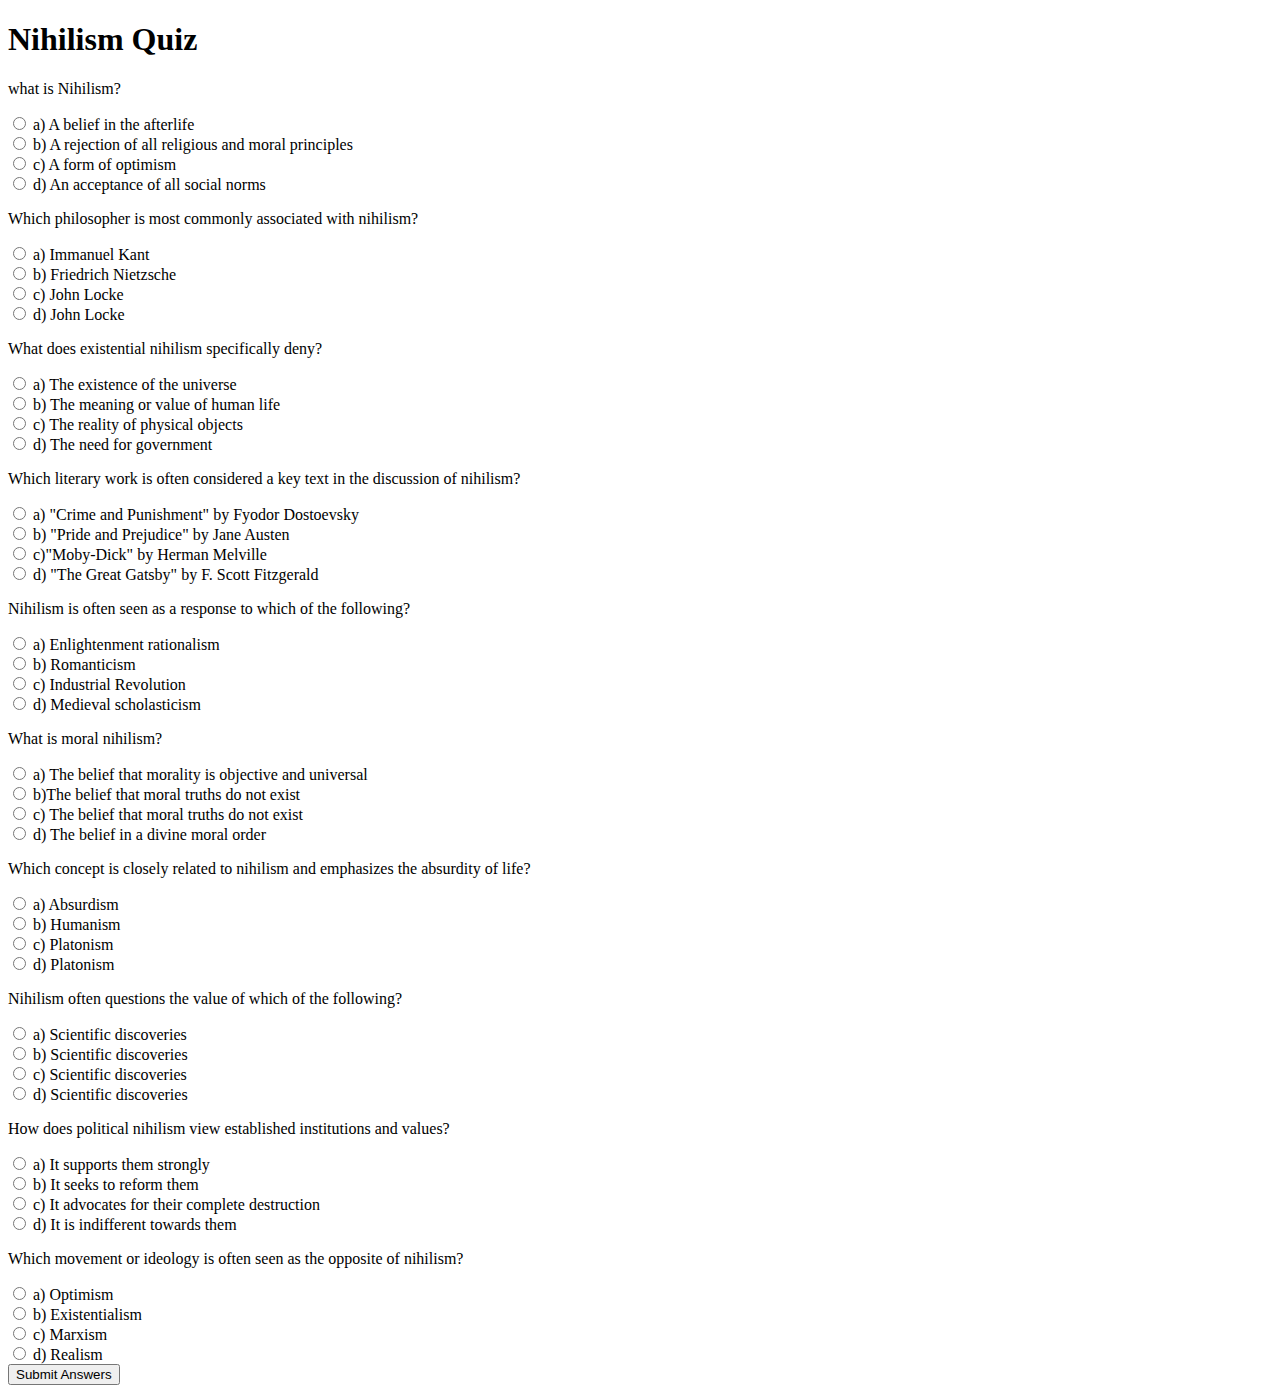
==== html.html @ e585e772 "Add files via upload" ====
<!DOCTYPE html>
<html lang="en">
<head>
  <meta charset="UTF-8">
  <meta name="viewport" content="width=device-width, initial-scale=1.0">
  <title>Basic Web Quiz</title>
</head>
<body>
  <h1>Nihilism Quiz</h1>
  <div id="quiz">
    <!-- Question 1 -->
    <div id="question1">
      <p>what is Nihilism?</p>
      <input type="radio" id="q1a" name="question1" value="a">
      <label for="q1a">a) A belief in the afterlife</label><br>
      <input type="radio" id="q1b" name="question1" value="b">
      <label for="q1b">b) A rejection of all religious and moral principles</label><br>
      <input type="radio" id="q1c" name="question1" value="c">
      <label for="q1c">c) A form of optimism</label><br>
      <input type="radio" id="q1d" name="question1" value="d">
      <label for="q1d">d) An acceptance of all social norms</label>
    </div>

    <!-- Question 2 -->
    <div id="question2">
      <p>Which philosopher is most commonly associated with nihilism?</p>
      <input type="radio" id="q2a" name="question2" value="a">
      <label for="q2a">a) Immanuel Kant</label><br>
      <input type="radio" id="q2b" name="question2" value="b">
      <label for="q2b">b) Friedrich Nietzsche</label><br>
      <input type="radio" id="q2c" name="question2" value="c">
      <label for="q2c">c) John Locke</label><br>
      <input type="radio" id="q2d" name="question2" value="d">
      <label for="q2d">d) John Locke</label>
    </div>

    <!-- Question 3 -->
    <div id="question3">
      <p>What does existential nihilism specifically deny?</p>
      <input type="radio" id="q3a" name="question3" value="a">
      <label for="q3a">a) The existence of the universe</label><br>
      <input type="radio" id="q3b" name="question3" value="b">
      <label for="q3b">b) The meaning or value of human life</label><br>
      <input type="radio" id="q3c" name="question3" value="c">
      <label for="q3c">c) The reality of physical objects</label><br>
      <input type="radio" id="q3d" name="question3" value="d">
      <label for="q3d">d) The need for government</label>
    </div>

    <!-- Question 4 -->
    <div id="question4">
      <p>Which literary work is often considered a key text in the discussion of nihilism?</p>
      <input type="radio" id="q4a" name="question4" value="a">
      <label for="q4a">a) "Crime and Punishment" by Fyodor Dostoevsky</label><br>
      <input type="radio" id="q4b" name="question4" value="b">
      <label for="q4b">b) "Pride and Prejudice" by Jane Austen</label><br>
      <input type="radio" id="q4c" name="question4" value="c">
      <label for="q4c">c)"Moby-Dick" by Herman Melville</label><br>
      <input type="radio" id="q4d" name="question4" value="d">
      <label for="q4d">d) "The Great Gatsby" by F. Scott Fitzgerald</label>
    </div>

    <!-- Question 5 -->
    <div id="question5">
      <p>Nihilism is often seen as a response to which of the following?</p>
      <input type="radio" id="q5a" name="question5" value="a">
      <label for="q5a">a) Enlightenment rationalism</label><br>
      <input type="radio" id="q5b" name="question5" value="b">
      <label for="q5b">b) Romanticism</label><br>
      <input type="radio" id="q5c" name="question5" value="c">
      <label for="q5c">c) Industrial Revolution</label><br>
      <input type="radio" id="q5d" name="question5" value="d">
      <label for="q5d">d) Medieval scholasticism</label>
    </div>

    <!-- Question 6 -->
    <div id="question6">
      <p>What is moral nihilism?</p>
      <input type="radio" id="q6a" name="question6" value="a">
      <label for="q6a">a) The belief that morality is objective and universal</label><br>
      <input type="radio" id="q6b" name="question6" value="b">
      <label for="q6b">b)The belief that moral truths do not exist</label><br>
      <input type="radio" id="q6c" name="question6" value="c">
      <label for="q6c">c) The belief that moral truths do not exist</label><br>
      <input type="radio" id="q6d" name="question6" value="d">
      <label for="q6d">d) The belief in a divine moral order</label>
    </div>

    <!--Question 7-->
    <div id="question7">
        <p>Which concept is closely related to nihilism and emphasizes the absurdity of life?</p>
        <input type="radio" id="q6a" name="question6" value="a">
        <label for="q6a">a) Absurdism</label><br>
        <input type="radio" id="q6b" name="question6" value="b">
        <label for="q6b">b) Humanism</label><br>
        <input type="radio" id="q6c" name="question6" value="c">
        <label for="q6c">c) Platonism</label><br>
        <input type="radio" id="q6d" name="question6" value="d">
        <label for="q6d">d) Platonism</label>
      </div>

    <!--Question 8-->
    <div id="question8">
        <p>Nihilism often questions the value of which of the following?</p>
        <input type="radio" id="q6a" name="question6" value="a">
        <label for="q6a">a) Scientific discoveries</label><br>
        <input type="radio" id="q6b" name="question6" value="b">
        <label for="q6b">b) Scientific discoveries</label><br>
        <input type="radio" id="q6c" name="question6" value="c">
        <label for="q6c">c) Scientific discoveries</label><br>
        <input type="radio" id="q6d" name="question6" value="d">
        <label for="q6d">d) Scientific discoveries</label>
      </div>

    <!--Questio 9--> 
    <div id="question9">
        <p>How does political nihilism view established institutions and values?</p>
        <input type="radio" id="q6a" name="question6" value="a">
        <label for="q6a">a) It supports them strongly</label><br>
        <input type="radio" id="q6b" name="question6" value="b">
        <label for="q6b">b) It seeks to reform them</label><br>
        <input type="radio" id="q6c" name="question6" value="c">
        <label for="q6c">c) It advocates for their complete destruction</label><br>
        <input type="radio" id="q6d" name="question6" value="d">
        <label for="q6d">d) It is indifferent towards them</label>
      </div>
      
    <!--question 10-->
    <div id="question10">
        <p>Which movement or ideology is often seen as the opposite of nihilism?</p>
        <input type="radio" id="q6a" name="question6" value="a">
        <label for="q6a">a) Optimism</label><br>
        <input type="radio" id="q6b" name="question6" value="b">
        <label for="q6b">b) Existentialism</label><br>
        <input type="radio" id="q6c" name="question6" value="c">
        <label for="q6c">c) Marxism</label><br>
        <input type="radio" id="q6d" name="question6" value="d">
        <label for="q6d">d) Realism</label>
      </div>
      
     
  </div>

  <button id="submit">Submit Answers</button>
  <div id="score" style="display: none;">
    Your score: <span id="scoreValue"></span>
  </div>
</body>
</html>
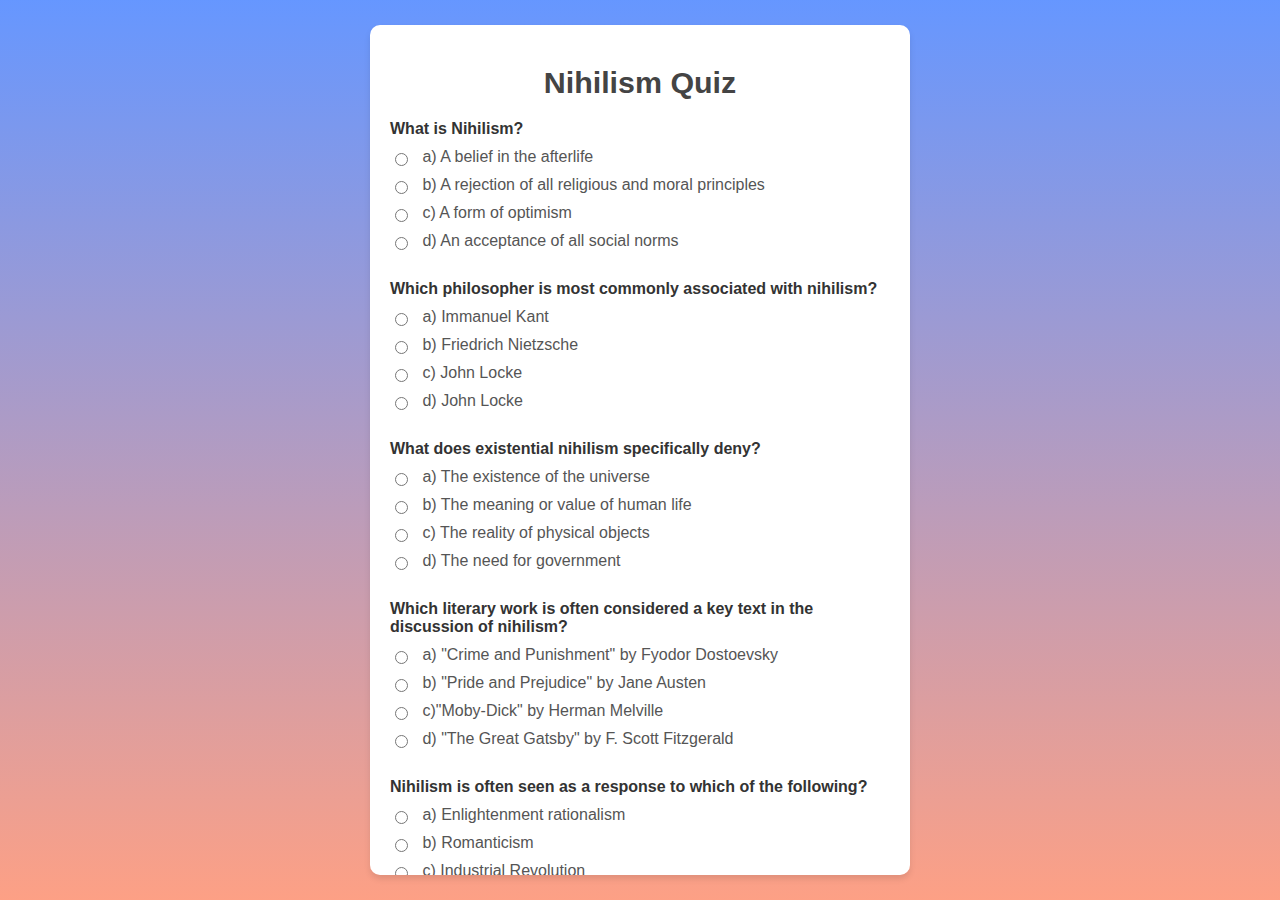
==== commit 4573d513: "Merge pull request #2 from Abdul-555/Abdul" ====
--- a/html.html
+++ b/html.html
@@ -3,147 +3,150 @@
 <head>
   <meta charset="UTF-8">
   <meta name="viewport" content="width=device-width, initial-scale=1.0">
+  <link rel="stylesheet" href="quiz.css">
   <title>Basic Web Quiz</title>
 </head>
 <body>
-  <h1>Nihilism Quiz</h1>
-  <div id="quiz">
-    <!-- Question 1 -->
-    <div id="question1">
-      <p>what is Nihilism?</p>
-      <input type="radio" id="q1a" name="question1" value="a">
-      <label for="q1a">a) A belief in the afterlife</label><br>
-      <input type="radio" id="q1b" name="question1" value="b">
-      <label for="q1b">b) A rejection of all religious and moral principles</label><br>
-      <input type="radio" id="q1c" name="question1" value="c">
-      <label for="q1c">c) A form of optimism</label><br>
-      <input type="radio" id="q1d" name="question1" value="d">
-      <label for="q1d">d) An acceptance of all social norms</label>
+  <div class="container">
+    <h1>Nihilism Quiz</h1>
+    <div id="quiz">
+      <!-- Question 1 -->
+      <div id="question1">
+        <p>What is Nihilism?</p>
+        <input type="radio" id="q1a" name="question1" value="a">
+        <label for="q1a">a) A belief in the afterlife</label><br>
+        <input type="radio" id="q1b" name="question1" value="b">
+        <label for="q1b">b) A rejection of all religious and moral principles</label><br>
+        <input type="radio" id="q1c" name="question1" value="c">
+        <label for="q1c">c) A form of optimism</label><br>
+        <input type="radio" id="q1d" name="question1" value="d">
+        <label for="q1d">d) An acceptance of all social norms</label>
+      </div>
+
+      <!-- Question 2 -->
+      <div id="question2">
+        <p>Which philosopher is most commonly associated with nihilism?</p>
+        <input type="radio" id="q2a" name="question2" value="a">
+        <label for="q2a">a) Immanuel Kant</label><br>
+        <input type="radio" id="q2b" name="question2" value="b">
+        <label for="q2b">b) Friedrich Nietzsche</label><br>
+        <input type="radio" id="q2c" name="question2" value="c">
+        <label for="q2c">c) John Locke</label><br>
+        <input type="radio" id="q2d" name="question2" value="d">
+        <label for="q2d">d) John Locke</label>
+      </div>
+
+      <!-- Question 3 -->
+      <div id="question3">
+        <p>What does existential nihilism specifically deny?</p>
+        <input type="radio" id="q3a" name="question3" value="a">
+        <label for="q3a">a) The existence of the universe</label><br>
+        <input type="radio" id="q3b" name="question3" value="b">
+        <label for="q3b">b) The meaning or value of human life</label><br>
+        <input type="radio" id="q3c" name="question3" value="c">
+        <label for="q3c">c) The reality of physical objects</label><br>
+        <input type="radio" id="q3d" name="question3" value="d">
+        <label for="q3d">d) The need for government</label>
+      </div>
+
+      <!-- Question 4 -->
+      <div id="question4">
+        <p>Which literary work is often considered a key text in the discussion of nihilism?</p>
+        <input type="radio" id="q4a" name="question4" value="a">
+        <label for="q4a">a) "Crime and Punishment" by Fyodor Dostoevsky</label><br>
+        <input type="radio" id="q4b" name="question4" value="b">
+        <label for="q4b">b) "Pride and Prejudice" by Jane Austen</label><br>
+        <input type="radio" id="q4c" name="question4" value="c">
+        <label for="q4c">c)"Moby-Dick" by Herman Melville</label><br>
+        <input type="radio" id="q4d" name="question4" value="d">
+        <label for="q4d">d) "The Great Gatsby" by F. Scott Fitzgerald</label>
+      </div>
+
+      <!-- Question 5 -->
+      <div id="question5">
+        <p>Nihilism is often seen as a response to which of the following?</p>
+        <input type="radio" id="q5a" name="question5" value="a">
+        <label for="q5a">a) Enlightenment rationalism</label><br>
+        <input type="radio" id="q5b" name="question5" value="b">
+        <label for="q5b">b) Romanticism</label><br>
+        <input type="radio" id="q5c" name="question5" value="c">
+        <label for="q5c">c) Industrial Revolution</label><br>
+        <input type="radio" id="q5d" name="question5" value="d">
+        <label for="q5d">d) Medieval scholasticism</label>
+      </div>
+
+      <!-- Question 6 -->
+      <div id="question6">
+        <p>What is moral nihilism?</p>
+        <input type="radio" id="q6a" name="question6" value="a">
+        <label for="q6a">a) The belief that morality is objective and universal</label><br>
+        <input type="radio" id="q6b" name="question6" value="b">
+        <label for="q6b">b)The belief that moral truths do not exist</label><br>
+        <input type="radio" id="q6c" name="question6" value="c">
+        <label for="q6c">c) The belief that moral truths do not exist</label><br>
+        <input type="radio" id="q6d" name="question6" value="d">
+        <label for="q6d">d) The belief in a divine moral order</label>
+      </div>
+
+      <!--Question 7-->
+      <div id="question7">
+          <p>Which concept is closely related to nihilism and emphasizes the absurdity of life?</p>
+          <input type="radio" id="q6a" name="question6" value="a">
+          <label for="q6a">a) Absurdism</label><br>
+          <input type="radio" id="q6b" name="question6" value="b">
+          <label for="q6b">b) Humanism</label><br>
+          <input type="radio" id="q6c" name="question6" value="c">
+          <label for="q6c">c) Platonism</label><br>
+          <input type="radio" id="q6d" name="question6" value="d">
+          <label for="q6d">d) Platonism</label>
+        </div>
+
+      <!--Question 8-->
+      <div id="question8">
+          <p>Nihilism often questions the value of which of the following?</p>
+          <input type="radio" id="q6a" name="question6" value="a">
+          <label for="q6a">a) Scientific discoveries</label><br>
+          <input type="radio" id="q6b" name="question6" value="b">
+          <label for="q6b">b) Scientific discoveries</label><br>
+          <input type="radio" id="q6c" name="question6" value="c">
+          <label for="q6c">c) Scientific discoveries</label><br>
+          <input type="radio" id="q6d" name="question6" value="d">
+          <label for="q6d">d) Scientific discoveries</label>
+        </div>
+
+      <!--Questio 9--> 
+      <div id="question9">
+          <p>How does political nihilism view established institutions and values?</p>
+          <input type="radio" id="q6a" name="question6" value="a">
+          <label for="q6a">a) It supports them strongly</label><br>
+          <input type="radio" id="q6b" name="question6" value="b">
+          <label for="q6b">b) It seeks to reform them</label><br>
+          <input type="radio" id="q6c" name="question6" value="c">
+          <label for="q6c">c) It advocates for their complete destruction</label><br>
+          <input type="radio" id="q6d" name="question6" value="d">
+          <label for="q6d">d) It is indifferent towards them</label>
+        </div>
+        
+      <!--question 10-->
+      <div id="question10">
+          <p>Which movement or ideology is often seen as the opposite of nihilism?</p>
+          <input type="radio" id="q6a" name="question6" value="a">
+          <label for="q6a">a) Optimism</label><br>
+          <input type="radio" id="q6b" name="question6" value="b">
+          <label for="q6b">b) Existentialism</label><br>
+          <input type="radio" id="q6c" name="question6" value="c">
+          <label for="q6c">c) Marxism</label><br>
+          <input type="radio" id="q6d" name="question6" value="d">
+          <label for="q6d">d) Realism</label>
+        </div>
+        
+      
     </div>
 
-    <!-- Question 2 -->
-    <div id="question2">
-      <p>Which philosopher is most commonly associated with nihilism?</p>
-      <input type="radio" id="q2a" name="question2" value="a">
-      <label for="q2a">a) Immanuel Kant</label><br>
-      <input type="radio" id="q2b" name="question2" value="b">
-      <label for="q2b">b) Friedrich Nietzsche</label><br>
-      <input type="radio" id="q2c" name="question2" value="c">
-      <label for="q2c">c) John Locke</label><br>
-      <input type="radio" id="q2d" name="question2" value="d">
-      <label for="q2d">d) John Locke</label>
+    <button id="submit">Submit Answers</button>
+    <div id="score" style="display: none;">
+      Your score: <span id="scoreValue"></span>
     </div>
-
-    <!-- Question 3 -->
-    <div id="question3">
-      <p>What does existential nihilism specifically deny?</p>
-      <input type="radio" id="q3a" name="question3" value="a">
-      <label for="q3a">a) The existence of the universe</label><br>
-      <input type="radio" id="q3b" name="question3" value="b">
-      <label for="q3b">b) The meaning or value of human life</label><br>
-      <input type="radio" id="q3c" name="question3" value="c">
-      <label for="q3c">c) The reality of physical objects</label><br>
-      <input type="radio" id="q3d" name="question3" value="d">
-      <label for="q3d">d) The need for government</label>
-    </div>
-
-    <!-- Question 4 -->
-    <div id="question4">
-      <p>Which literary work is often considered a key text in the discussion of nihilism?</p>
-      <input type="radio" id="q4a" name="question4" value="a">
-      <label for="q4a">a) "Crime and Punishment" by Fyodor Dostoevsky</label><br>
-      <input type="radio" id="q4b" name="question4" value="b">
-      <label for="q4b">b) "Pride and Prejudice" by Jane Austen</label><br>
-      <input type="radio" id="q4c" name="question4" value="c">
-      <label for="q4c">c)"Moby-Dick" by Herman Melville</label><br>
-      <input type="radio" id="q4d" name="question4" value="d">
-      <label for="q4d">d) "The Great Gatsby" by F. Scott Fitzgerald</label>
-    </div>
-
-    <!-- Question 5 -->
-    <div id="question5">
-      <p>Nihilism is often seen as a response to which of the following?</p>
-      <input type="radio" id="q5a" name="question5" value="a">
-      <label for="q5a">a) Enlightenment rationalism</label><br>
-      <input type="radio" id="q5b" name="question5" value="b">
-      <label for="q5b">b) Romanticism</label><br>
-      <input type="radio" id="q5c" name="question5" value="c">
-      <label for="q5c">c) Industrial Revolution</label><br>
-      <input type="radio" id="q5d" name="question5" value="d">
-      <label for="q5d">d) Medieval scholasticism</label>
-    </div>
-
-    <!-- Question 6 -->
-    <div id="question6">
-      <p>What is moral nihilism?</p>
-      <input type="radio" id="q6a" name="question6" value="a">
-      <label for="q6a">a) The belief that morality is objective and universal</label><br>
-      <input type="radio" id="q6b" name="question6" value="b">
-      <label for="q6b">b)The belief that moral truths do not exist</label><br>
-      <input type="radio" id="q6c" name="question6" value="c">
-      <label for="q6c">c) The belief that moral truths do not exist</label><br>
-      <input type="radio" id="q6d" name="question6" value="d">
-      <label for="q6d">d) The belief in a divine moral order</label>
-    </div>
-
-    <!--Question 7-->
-    <div id="question7">
-        <p>Which concept is closely related to nihilism and emphasizes the absurdity of life?</p>
-        <input type="radio" id="q6a" name="question6" value="a">
-        <label for="q6a">a) Absurdism</label><br>
-        <input type="radio" id="q6b" name="question6" value="b">
-        <label for="q6b">b) Humanism</label><br>
-        <input type="radio" id="q6c" name="question6" value="c">
-        <label for="q6c">c) Platonism</label><br>
-        <input type="radio" id="q6d" name="question6" value="d">
-        <label for="q6d">d) Platonism</label>
-      </div>
-
-    <!--Question 8-->
-    <div id="question8">
-        <p>Nihilism often questions the value of which of the following?</p>
-        <input type="radio" id="q6a" name="question6" value="a">
-        <label for="q6a">a) Scientific discoveries</label><br>
-        <input type="radio" id="q6b" name="question6" value="b">
-        <label for="q6b">b) Scientific discoveries</label><br>
-        <input type="radio" id="q6c" name="question6" value="c">
-        <label for="q6c">c) Scientific discoveries</label><br>
-        <input type="radio" id="q6d" name="question6" value="d">
-        <label for="q6d">d) Scientific discoveries</label>
-      </div>
-
-    <!--Questio 9--> 
-    <div id="question9">
-        <p>How does political nihilism view established institutions and values?</p>
-        <input type="radio" id="q6a" name="question6" value="a">
-        <label for="q6a">a) It supports them strongly</label><br>
-        <input type="radio" id="q6b" name="question6" value="b">
-        <label for="q6b">b) It seeks to reform them</label><br>
-        <input type="radio" id="q6c" name="question6" value="c">
-        <label for="q6c">c) It advocates for their complete destruction</label><br>
-        <input type="radio" id="q6d" name="question6" value="d">
-        <label for="q6d">d) It is indifferent towards them</label>
-      </div>
-      
-    <!--question 10-->
-    <div id="question10">
-        <p>Which movement or ideology is often seen as the opposite of nihilism?</p>
-        <input type="radio" id="q6a" name="question6" value="a">
-        <label for="q6a">a) Optimism</label><br>
-        <input type="radio" id="q6b" name="question6" value="b">
-        <label for="q6b">b) Existentialism</label><br>
-        <input type="radio" id="q6c" name="question6" value="c">
-        <label for="q6c">c) Marxism</label><br>
-        <input type="radio" id="q6d" name="question6" value="d">
-        <label for="q6d">d) Realism</label>
-      </div>
-      
-     
-  </div>
-
-  <button id="submit">Submit Answers</button>
-  <div id="score" style="display: none;">
-    Your score: <span id="scoreValue"></span>
   </div>
 </body>
 </html>
--- a/quiz.css
+++ b/quiz.css
@@ -0,0 +1,100 @@
+/* General Styling */
+body {
+font-family: 'Arial', sans-serif;
+margin: 0;
+padding: 0;
+background: linear-gradient(180deg,rgba(45, 112, 1253, 0.73) 0%, #fda085 100%);
+color: #333;
+display: flex;
+justify-content: center;
+align-items: center;
+height: 100vh;
+overflow: hidden; /* Prevent vertical scrolling */
+}
+
+/* Container */
+.container {
+background: #fff;
+padding: 20px;
+border-radius: 10px;
+box-shadow: 0 4px 6px rgba(0, 0, 0, 0.1);
+max-width: 90%; 
+width: 500px; 
+text-align: center;
+overflow-y: auto; /* Enable scrolling for content overflow */
+max-height: 90%; /* Prevent the container from exceeding the viewport */
+}
+
+/* Header */
+h1 {
+font-size: 1.9rem; 
+color: #444;
+margin-bottom: 20px;
+}
+
+/* Quiz Content */
+#quiz {
+text-align: left;
+}
+
+/* Question Styling */
+#quiz p {
+font-weight: bold;
+margin: 10px 0;
+}
+
+/* Each radio button  on a new line */
+#quiz div {
+margin-bottom: 20px;
+}
+
+/* Radio Buttons and Label*/
+input[type="radio"] {
+margin-right: 10px;
+vertical-align: middle;
+}
+
+label {
+display: inline-block;
+margin-bottom: 10px;
+font-size: 1rem;
+color: #555;
+}
+
+/* Button Styling */
+button {
+margin-top: 20px;
+padding: 10px 20px;
+font-size: 1rem;
+font-weight: bold;
+background-color: #007BFF;
+color: white;
+border: none;
+border-radius: 5px;
+cursor: pointer;
+transition: background-color 0.3s ease;
+}
+
+button:hover {
+background-color: #0056b3;
+}
+
+/* Score Display */
+#score {
+margin-top: 20px;
+font-size: 1.2rem;
+font-weight: bold;
+color: #444;
+}
+
+/* Ensure responsiveness through different screens */
+@media screen and (max-width: 600px) {
+h1 {
+    font-size: 1.5rem;
+}
+
+button {
+    font-size: 0.9rem;
+    padding: 8px 16px;
+}
+}
